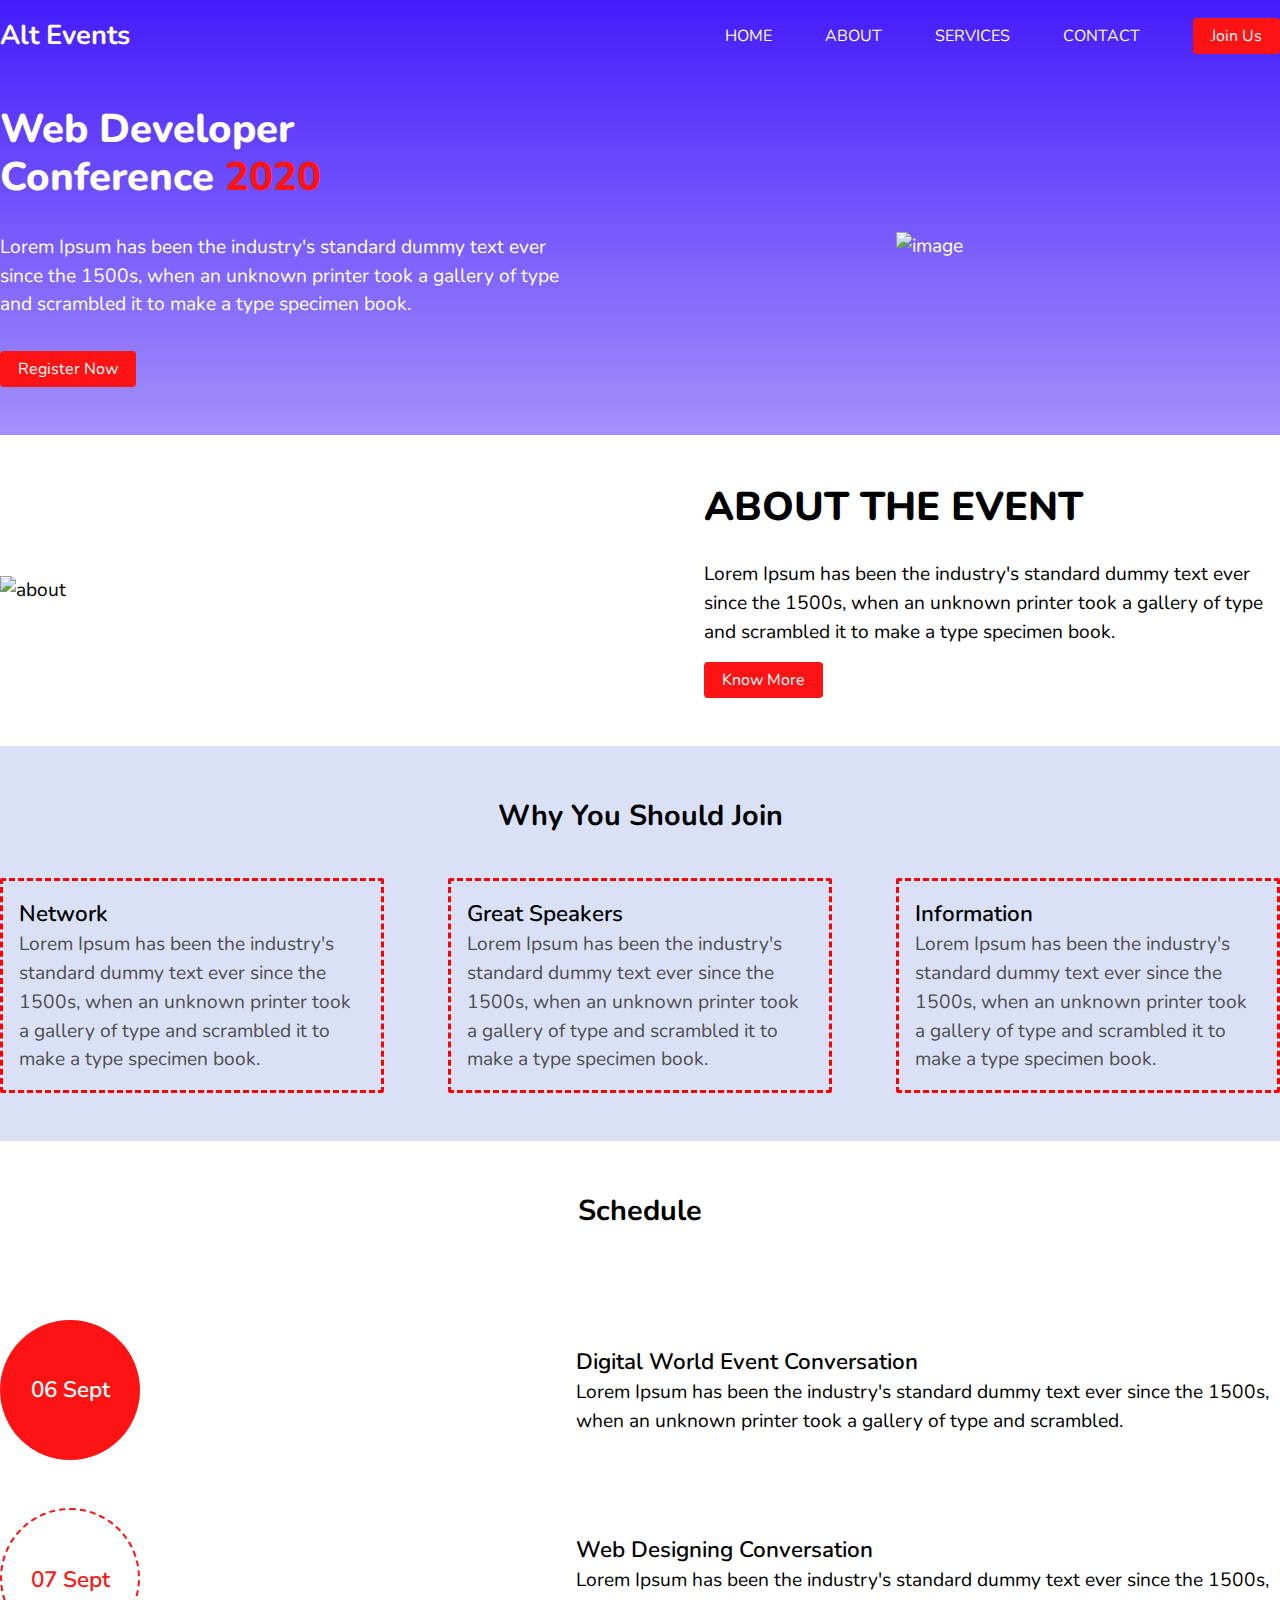
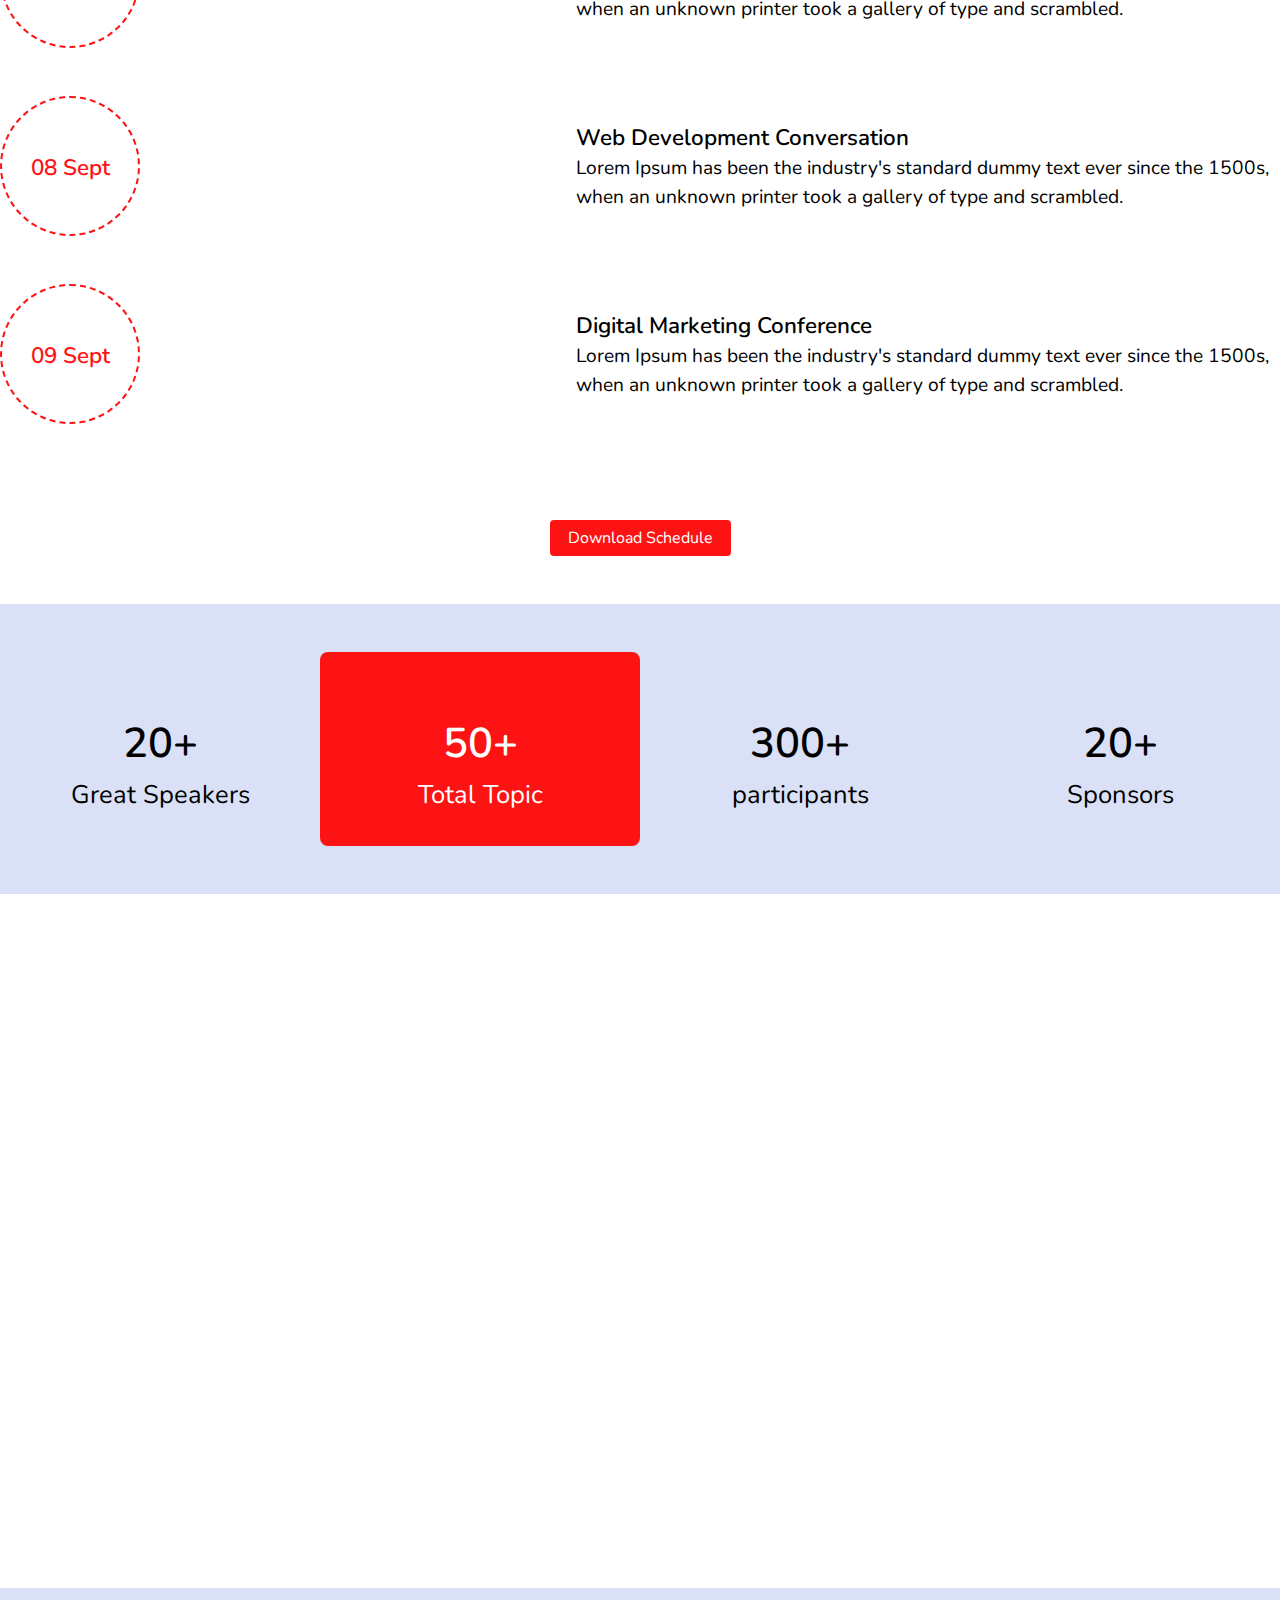
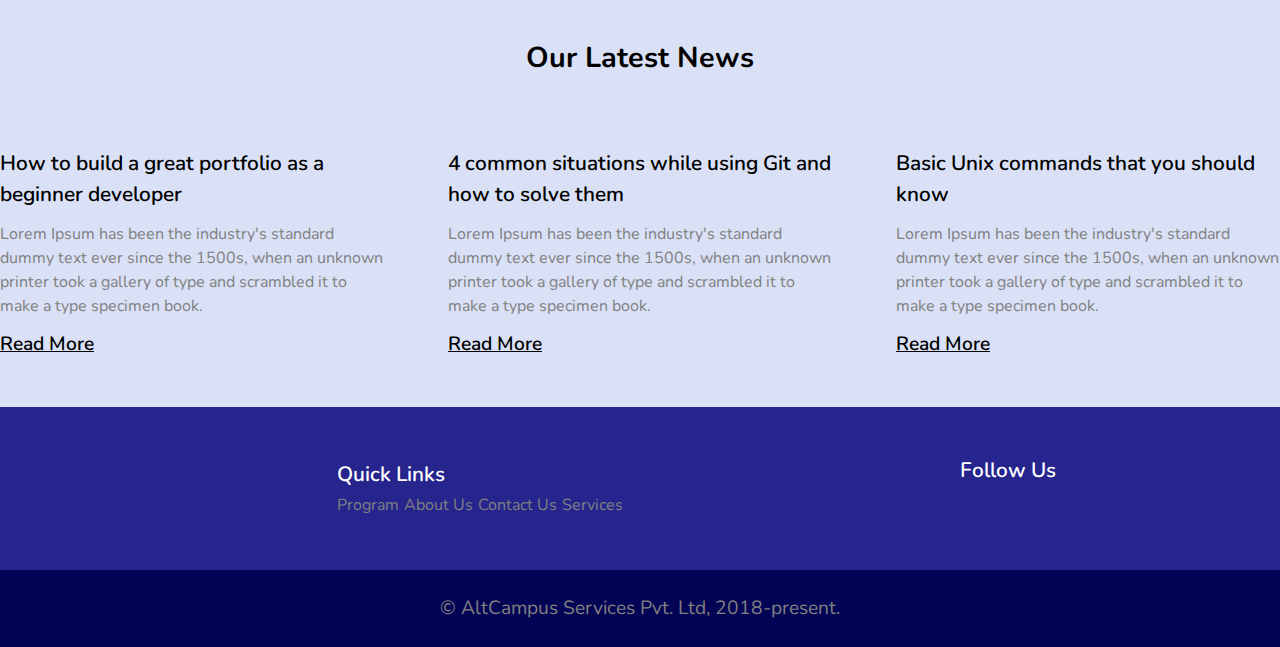
==== block-BHaacn/index.html @ 20f065da "Events 2020 - assignment-II" ====
<!DOCTYPE html>
<html lang="en">
<head>
    <meta charset="UTF-8">
    <meta http-equiv="X-UA-Compatible" content="IE=edge">
    <meta name="viewport" content="width=device-width, initial-scale=1.0">
    <title>Events 2020 - Assignment II</title>
    <link rel="stylesheet" href="style.css">
    <link href="https://fonts.googleapis.com/css2?family=Nunito:wght@200,300,400&display=swap" rel="stylesheet">
</head>
<body>
    <header class="header">
        <div class="container flex navbar">
            <h1>Alt Events</h1>
            <nav class="menu">
                <a href="#">HOME</a>
                <a href="#">ABOUT</a>
                <a href="#">SERVICES</a>
                <a href="#">CONTACT</a>
                <a href="#" class="btn">Join Us</a>
            </nav>
        </div>
        <section class="container flex hero padding">
            <div class="flex-45">
                <h2>Web Developer <br>Conference <span class="activ">2020</span></h2>
                <p>Lorem Ipsum has been the industry's standard dummy text ever since
                    the 1500s, when an unknown printer took a gallery of type and
                    scrambled it to make a type specimen book.
                </p>
                <a href="#" class="btn">Register Now</a>
            </div>
            <div class="flex-30">
                <img class="width-full" src="./assets/hero.png" alt="image">
            </div>
        </section>
    </header>
    <main>
        <section class="container flex padding sub-hero">
            <div class="flex-45">
                <img class="width-full" src="./assets/about.png" alt="about">
            </div>
            <div class="flex-45">
                <h2>ABOUT THE EVENT</h2>
                <p>Lorem Ipsum has been the industry's standard dummy text ever since
                    the 1500s, when an unknown printer took a gallery of type and
                    scrambled it to make a type specimen book.
                </p>
                <a href="#" class="btn">Know More</a>
            </div>
        </section>
        <section class="why-join padding">
            <h3>Why You Should Join</h3>
            <article class="flex container">
                <div class="box-1 flex-30">
                    <h4>Network</h4>
                    <p>Lorem Ipsum has been the industry's standard dummy text ever since
                        the 1500s, when an unknown printer took a gallery of type and
                        scrambled it to make a type specimen book.
                    </p>
                </div>
                <div class="box-1 flex-30">
                    <h4>Great Speakers</h4>
                    <p>Lorem Ipsum has been the industry's standard dummy text ever since
                        the 1500s, when an unknown printer took a gallery of type and
                        scrambled it to make a type specimen book.
                    </p>
                </div>
                <div class="box-1 flex-30">
                    <h4>Information</h4>
                    <p>Lorem Ipsum has been the industry's standard dummy text ever since
                        the 1500s, when an unknown printer took a gallery of type and
                        scrambled it to make a type specimen book.
                    </p>
                </div>
            </article>
        </section>
        <section class="schedule" >
            <article>
                <h3 class="padding">Schedule</h3>
                <div class="flex container ">
                    <div class="flex-15">
                        <h4 class="date-circle">06 Sept</h4>
                    </div>
                    <div class="flex-20">
                        <img class="width-full" src="./assets/schedule-01.jpg" alt="">
                    </div>
                    <div class="flex-55">
                        <h4>Digital World Event Conversation</h4>
                        <p>Lorem Ipsum has been the industry's standard dummy text ever since
                            the 1500s, when an unknown printer took a gallery of type and
                            scrambled.
                        </p>
                    </div>
                </div>
                <div class="flex container padding">
                    <div class="flex-15">
                        <h4 class="date-circle blank-circle">07 Sept</h4>
                    </div>
                    <div class="flex-20">
                        <img class="width-full" src="./assets/schedule-02.jpg" alt="">
                    </div>
                    <div class="flex-55">
                        <h4>Web Designing Conversation</h4>
                        <p>Lorem Ipsum has been the industry's standard dummy text ever since
                            the 1500s, when an unknown printer took a gallery of type and
                            scrambled.
                        </p>
                    </div>
                </div>
                <div class="flex container ">
                    <div class="flex-15">
                        <h4 class="date-circle blank-circle">08 Sept</h4>
                    </div>
                    <div class="flex-20">
                        <img class="width-full" src="./assets/schedule-03.jpg" alt="">
                    </div>
                    <div class="flex-55">
                        <h4>Web Development Conversation</h4>
                        <p>Lorem Ipsum has been the industry's standard dummy text ever since
                            the 1500s, when an unknown printer took a gallery of type and
                            scrambled.
                        </p>
                    </div>
                </div>
                <div class="flex container padding ">
                    <div class="flex-15">
                        <h4 class="date-circle blank-circle">09 Sept</h4>
                    </div>
                    <div class="flex-20">
                        <img class="width-full" src="./assets/schedule-04.jpg" alt="">
                    </div>
                    <div class="flex-55">
                        <h4>Digital Marketing Conference</h4>
                        <p>Lorem Ipsum has been the industry's standard dummy text ever since
                            the 1500s, when an unknown printer took a gallery of type and
                            scrambled.
                        </p>
                    </div>
                </div>
                <nav class="download padding">
                    <a class="btn" href="#">Download Schedule</a>
                </nav>
            </article>
        </section>
        <section>
            <article class="container flex padding logo">
                <div class="flex-25 logos">
                    <img src="./assets/speaker.png" alt="">
                    <p class="num">20+</p>
                    <p class="text">Great Speakers</p>
                </div>
                <div class="flex-25 logos active">
                    <img class="widt-full " src="./assets/idea.png" alt="">
                    <p class="num">50+</p>
                    <p class="text">Total Topic</p>
                </div>
                <div class="flex-25 logos">
                    <img class="widt-full" src="./assets/participants.png" alt="">
                    <p class="num">300+</p>
                    <p class="text">participants</p>
                </div>
                <div class="flex-25 logos">
                    <img class="widt-full" src="./assets/sponsor.png" alt="">
                    <p class="num">20+</p>
                    <p class="text">Sponsors</p>
                </div>
            </article>
        </section>
        <section class="video-type container padding">
            <div class="circle">
            </div>
        </section>
        <section class="padding latest-news">
            <h3>Our Latest News</h3>
            <article class="container flex">
                <div class="flex-30">
                    <img src="./assets/news-01.png" alt="">
                    <h5>How to build a great portfolio as a beginner developer</h5>
                    <p>Lorem Ipsum has been the industry's standard dummy text ever since
                        the 1500s, when an unknown printer took a gallery of type and
                        scrambled it to make a type specimen book.
                    </p>
                    <a class="read-more" href="#">Read More</a>
                </div>
                <div class="flex-30">
                    <img src="./assets/news-02.png" alt="">
                    <h5>4 common situations while using Git and how to solve them</h5>
                    <p>Lorem Ipsum has been the industry's standard dummy text ever since
                        the 1500s, when an unknown printer took a gallery of type and
                        scrambled it to make a type specimen book.
                    </p>
                    <a class="read-more" href="#">Read More</a>
                </div>
                <div class="flex-30">
                    <img src="./assets/news-03.png" alt="">
                    <h5>Basic Unix commands that you should know</h5>
                    <p>Lorem Ipsum has been the industry's standard dummy text ever since
                        the 1500s, when an unknown printer took a gallery of type and
                        scrambled it to make a type specimen book.
                    </p>
                    <a class="read-more" href="#">Read More</a>
                </div>
            </article>
            
        </section>
    </main>
    <footer class="footer">
        <div class="container flex padding">
            <nav>
                <img src="./assets/footer-logo.png" alt="">
            </nav>
            <div>
                <h5>Quick Links</h5>
                <nav>
                    <a class="links" href="#">Program</a>
                    <a class="links" href="#">About Us</a>
                    <a class="links" href="#">Contact Us</a>
                    <a class="links" href="#">Services</a>
                </nav>
            </div>
            <div class="flex-25">
                <h5>Follow Us</h5>
                <nav>
                    <ion-icon name="logo-facebook"></ion-icon>
                    <ion-icon name="logo-twitter"></ion-icon>
                </nav>
            </div>
        </div>
        <div class="last-footer">
            <small>&copy; AltCampus Services Pvt. Ltd, 2018-present.</small>
        </div>
    </footer>
    <script type="module" src="https://unpkg.com/ionicons@5.5.2/dist/ionicons/ionicons.esm.js"></script>
    <script nomodule src="https://unpkg.com/ionicons@5.5.2/dist/ionicons/ionicons.js"></script>
</body>
</html>
---- block-BHaacn/style.css ----
/* http://meyerweb.com/eric/tools/css/reset/ 
   v2.0 | 20110126
   License: none (public domain)
*/

html, body, div, span, applet, object, iframe,
h1, h2, h3, h4, h5, h6, p, blockquote, pre,
a, abbr, acronym, address, big, cite, code,
del, dfn, em, img, ins, kbd, q, s, samp,
small, strike, strong, sub, sup, tt, var,
b, u, i, center,
dl, dt, dd, ol, ul, li,
fieldset, form, label, legend,
table, caption, tbody, tfoot, thead, tr, th, td,
article, aside, canvas, details, embed, 
figure, figcaption, footer, header, hgroup, 
menu, nav, output, ruby, section, summary,
time, mark, audio, video {
	margin: 0;
	padding: 0;
	border: 0;
	font-size: 100%;
	font: inherit;
	vertical-align: baseline;
}
/* HTML5 display-role reset for older browsers */
article, aside, details, figcaption, figure, 
footer, header, hgroup, menu, nav, section {
	display: block;
}
body {
	line-height: 1;
}
ol, ul {
	list-style: none;
}
blockquote, q {
	quotes: none;
}
blockquote:before, blockquote:after,
q:before, q:after {
	content: '';
	content: none;
}
table {
	border-collapse: collapse;
	border-spacing: 0;
}
/* ---------------------------- */
*,
*::after,
*::before {
    box-sizing: border-box;
}
html {
    font-size: 16px;
}
body {
    font-size: 1.2rem;
    font-family: 'Nunito', sans-serif;
    line-height: 1.5;
}
.container {
    max-width: 1300px;
    width: 100%;
    margin: 0 auto;
}
.flex {
    display: flex;
    justify-content: space-between;
    align-items: center;
}
a {
    text-decoration: none;
    font-size: 1rem;
    color: #fff;
}
.padding {
    padding: 3rem 0;
}
.btn {
    color: #fff;
    background-color: rgb(253, 19, 19);
    display: inline-block;
    border-radius: 4px;
    padding: 6px 18px;
}
.width-full {
    width: 100%;
}
.flex-45 {
    flex: 0 1 45%;
}
.flex-30 {
    flex: 0 1 30%;
}
.flex-15 {
    flex: 0 1 15%;
}
.flex-20 {
    flex: 0 1 20%;
}
.flex-25 {
    flex: 0 1 25%;
}
.flex-55 {
    flex: 0 1 55%;
}
/* -------------------------------- */
.header {
    background: linear-gradient(rgba(48, 3, 252, 0.9), rgba(74, 36, 247, 0.5)), url(./assets/banner.png) no-repeat center;
    color: #fff;
}
.navbar {
    padding-top: 1rem;
}
.menu a {
    margin-left: 3rem;
    font-size: 1rem;
}
h1 {
    font-size: 1.7rem;
    font-weight: bold;
}
h2 {
    font-size: 2.5rem;
    line-height: 1.2;
    margin-bottom: 1.8rem;
    font-weight: 800;
}
.activ {
    color: rgb(253, 19, 19);
}
.hero p {
    margin: 2rem 0;
}
/* ---------------------------------- */
.sub-hero p {
    margin-bottom: 1rem;
}
/* ----------------------------------- */
.why-join {
    background-color: rgba(162, 180, 233, 0.4);
}
h3 {
    text-align: center;
    font-size: 1.8rem;
    font-weight: 700;
    margin-bottom: 2.5rem;
}
h4 {
    font-size: 1.4rem;
    font-weight: 600;
}
.box-1 {
    border: 3px dashed red;
    border-radius: 3px;
    padding: 1rem;
}
.box-1 p {
    color: rgb(78, 78, 78);
}
.date-circle {
    width: 140px;
    height: 140px;
    background-color: rgb(253, 19, 19);
    border-radius: 50%;
    text-align: center;
    line-height: 140px;
    color: #fff;
}
.blank-circle {
    border: 2px dashed rgb(253, 19, 19);
    background-color: #fff;
    color: rgb(253, 19, 19);
}
.flex-20 img {
    border-radius: 6px;
    width: 80%;
}
.download {
    text-align: center;
}
/* --------------------- */
.num {
    text-align: center;
    font-size: 2.6rem;
    font-weight: 600;
}
.text {
    font-size: 1.6rem;
}
.logos{
    text-align: center;
}
.active {
    background-color: rgb(253, 19, 19);
    color: #fff;
    padding: 2rem;
    border-radius: 8px;
}
.logo {
    background-color: rgba(162, 180, 233, 0.4);
}
.video-type{
    background: url('./assets/banner.png') no-repeat;
    width: 100vw;
    height: 70vh;
    margin: 2rem auto;
    border-radius: 8px;
}
.circle {
    width: 100px;
    height: 100px;
    background-color: #fff;
    border-radius: 50%;
    display: block;
    text-align: center;
}
/* -------------------------- */
.read-more {
    color: black;
    text-decoration: underline;
    font-size: 1.2rem;
    font-weight: 600;
}
h5 {
    font-size: 1.3rem;
    font-weight: 600;
}
.latest-news{
    background-color: rgba(162, 180, 233, 0.4);
}
.latest-news p{
    color: gray;
    font-size: 1rem;
    margin: 12px 0;
}
.links {
    color: gray;
}
/* -------------------------- */
.footer{
    background-color: rgb(37, 37, 141);
}
.footer h5{
    color: #fff;
}
ion-icon {
    color: rgb(158, 158, 158);
    font-size: 1.5rem;
    margin-right: 1rem;
}
.last-footer{
    text-align: center;
    color: gray;
    background-color: rgb(3, 3, 85);
    padding: 24px 0;
}
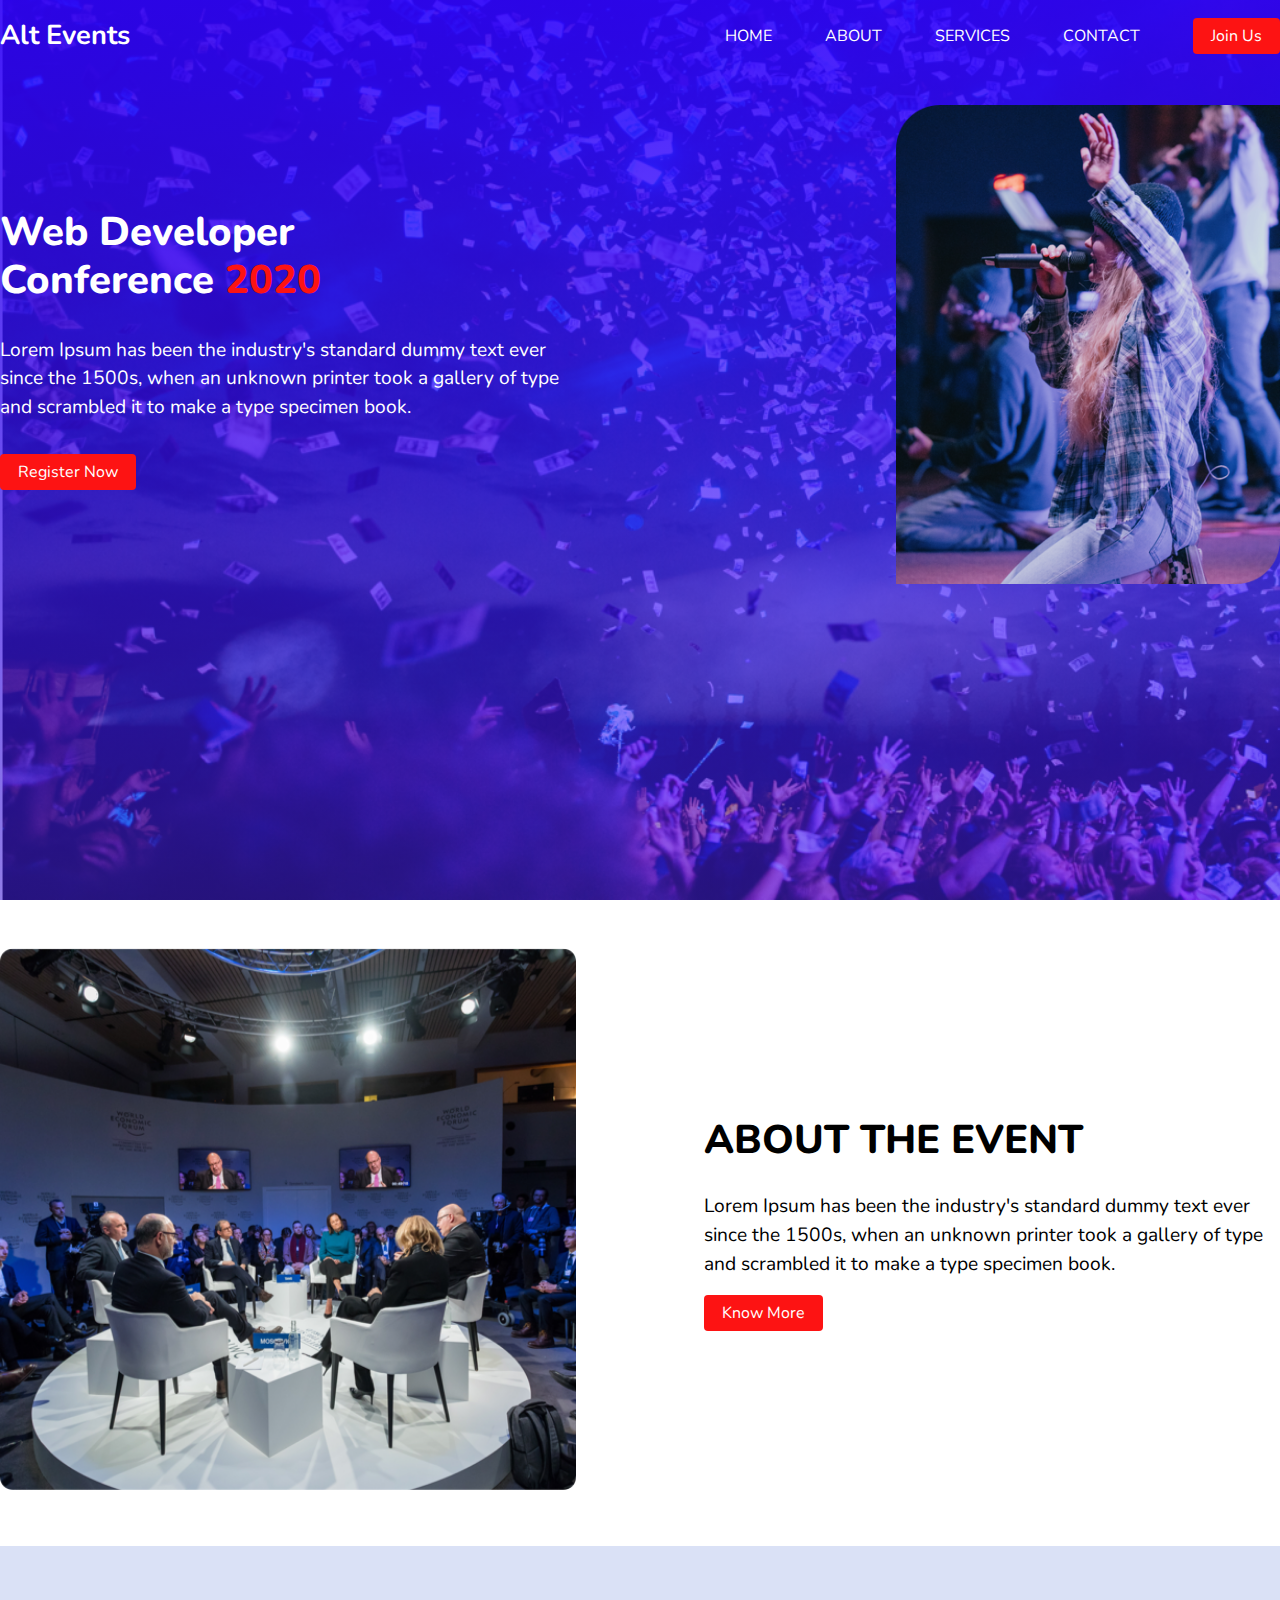
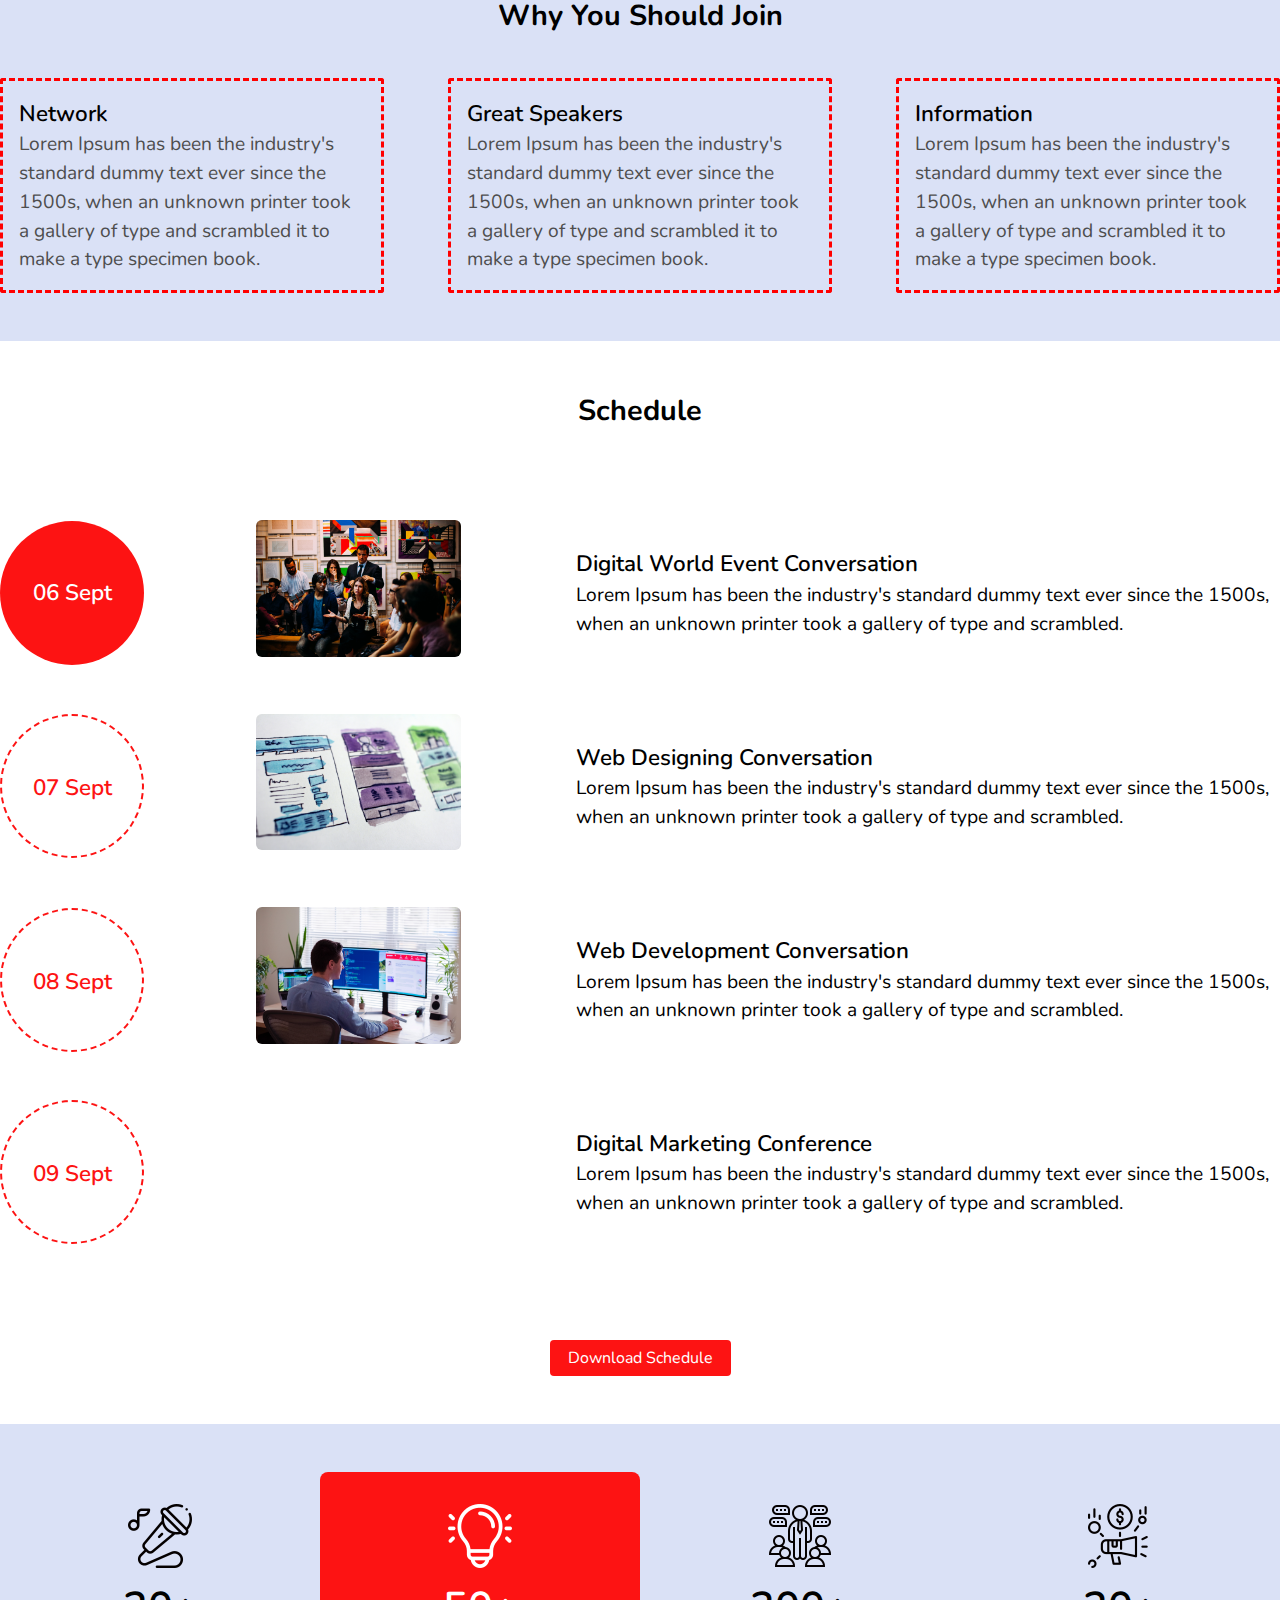
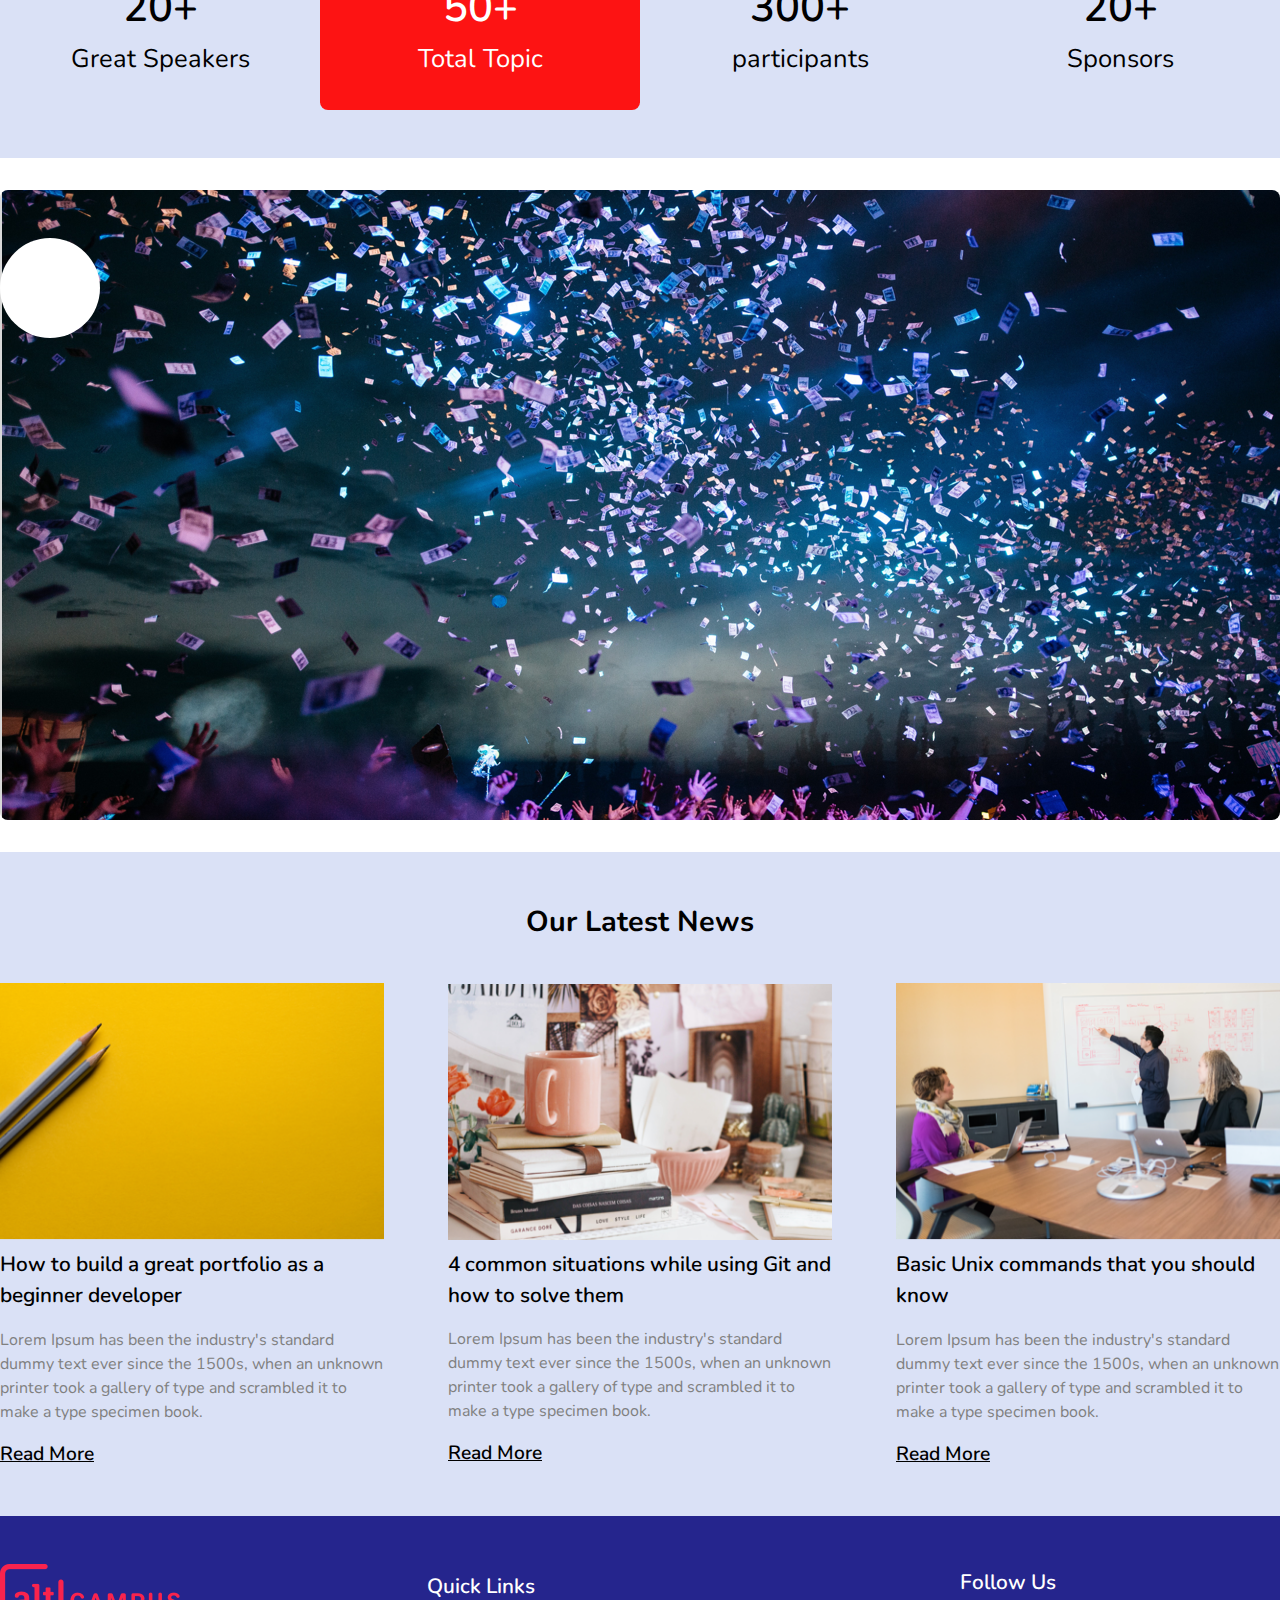
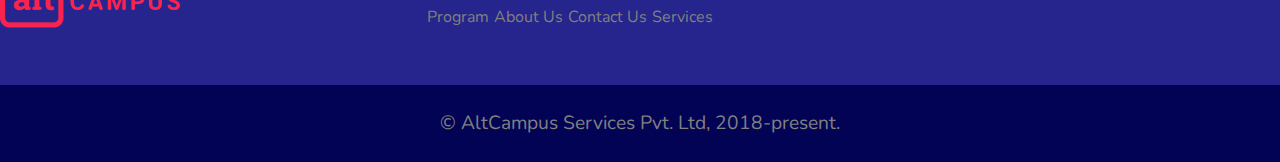
==== commit 83c9c64e: "mod event 2020 Assignment II" ====
--- a/block-BHaacn/index.html
+++ b/block-BHaacn/index.html
@@ -10,9 +10,13 @@
 </head>
 <body>
     <header class="header">
-        <div class="container flex navbar">
+        <div class="container flex justify-between navbar">
             <h1>Alt Events</h1>
-            <nav class="menu">
+            <label class="bars" for="toggle">
+                <ion-icon name="menu-outline"></ion-icon>
+            </label>
+            <input id="toggle" type="checkbox">
+            <nav class="menu item-center .sm-column">
                 <a href="#">HOME</a>
                 <a href="#">ABOUT</a>
                 <a href="#">SERVICES</a>
@@ -20,8 +24,8 @@
                 <a href="#" class="btn">Join Us</a>
             </nav>
         </div>
-        <section class="container flex hero padding">
-            <div class="flex-45">
+        <section class="container flex justify-between hero padding wrap">
+            <div class="flex-45 flex-100 order-1">
                 <h2>Web Developer <br>Conference <span class="activ">2020</span></h2>
                 <p>Lorem Ipsum has been the industry's standard dummy text ever since
                     the 1500s, when an unknown printer took a gallery of type and
@@ -29,17 +33,17 @@
                 </p>
                 <a href="#" class="btn">Register Now</a>
             </div>
-            <div class="flex-30">
-                <img class="width-full" src="./assets/hero.png" alt="image">
+            <div class="flex-30 flex-100">
+                <img class="width-full sm-width-full order-1 hero-img" src="./assets/hero.png" alt="image">
             </div>
         </section>
     </header>
     <main>
-        <section class="container flex padding sub-hero">
-            <div class="flex-45">
-                <img class="width-full" src="./assets/about.png" alt="about">
-            </div>
-            <div class="flex-45">
+        <section class="container flex justify-between padding sub-hero wrap">
+            <div class="flex-45 flex-100">
+                <img class="width-full sm-width-full" src="./assets/about.png" alt="about">
+            </div>
+            <div class="flex-45 flex-100 wrap">
                 <h2>ABOUT THE EVENT</h2>
                 <p>Lorem Ipsum has been the industry's standard dummy text ever since
                     the 1500s, when an unknown printer took a gallery of type and
@@ -50,22 +54,22 @@
         </section>
         <section class="why-join padding">
             <h3>Why You Should Join</h3>
-            <article class="flex container">
-                <div class="box-1 flex-30">
+            <article class="flex justify-between container wrap">
+                <div class="box-1 flex-30 flex-100">
                     <h4>Network</h4>
                     <p>Lorem Ipsum has been the industry's standard dummy text ever since
                         the 1500s, when an unknown printer took a gallery of type and
                         scrambled it to make a type specimen book.
                     </p>
                 </div>
-                <div class="box-1 flex-30">
+                <div class="box-1 flex-30 flex-100">
                     <h4>Great Speakers</h4>
                     <p>Lorem Ipsum has been the industry's standard dummy text ever since
                         the 1500s, when an unknown printer took a gallery of type and
                         scrambled it to make a type specimen book.
                     </p>
                 </div>
-                <div class="box-1 flex-30">
+                <div class="box-1 flex-30 flex-100">
                     <h4>Information</h4>
                     <p>Lorem Ipsum has been the industry's standard dummy text ever since
                         the 1500s, when an unknown printer took a gallery of type and
@@ -77,7 +81,7 @@
         <section class="schedule" >
             <article>
                 <h3 class="padding">Schedule</h3>
-                <div class="flex container ">
+                <div class="flex justify-between container ">
                     <div class="flex-15">
                         <h4 class="date-circle">06 Sept</h4>
                     </div>
@@ -92,7 +96,7 @@
                         </p>
                     </div>
                 </div>
-                <div class="flex container padding">
+                <div class="flex justify-between container padding">
                     <div class="flex-15">
                         <h4 class="date-circle blank-circle">07 Sept</h4>
                     </div>
@@ -107,7 +111,7 @@
                         </p>
                     </div>
                 </div>
-                <div class="flex container ">
+                <div class="flex justify-between container ">
                     <div class="flex-15">
                         <h4 class="date-circle blank-circle">08 Sept</h4>
                     </div>
@@ -122,7 +126,7 @@
                         </p>
                     </div>
                 </div>
-                <div class="flex container padding ">
+                <div class="flex justify-between container padding ">
                     <div class="flex-15">
                         <h4 class="date-circle blank-circle">09 Sept</h4>
                     </div>
@@ -143,23 +147,23 @@
             </article>
         </section>
         <section>
-            <article class="container flex padding logo">
-                <div class="flex-25 logos">
+            <article class="container flex justify-between padding logo wrap">
+                <div class="flex-25 flex-100 logos">
                     <img src="./assets/speaker.png" alt="">
                     <p class="num">20+</p>
                     <p class="text">Great Speakers</p>
                 </div>
-                <div class="flex-25 logos active">
+                <div class="flex-25 flex-100 logos active">
                     <img class="widt-full " src="./assets/idea.png" alt="">
                     <p class="num">50+</p>
                     <p class="text">Total Topic</p>
                 </div>
-                <div class="flex-25 logos">
+                <div class="flex-25 flex-100 logos">
                     <img class="widt-full" src="./assets/participants.png" alt="">
                     <p class="num">300+</p>
                     <p class="text">participants</p>
                 </div>
-                <div class="flex-25 logos">
+                <div class="flex-25 flex-100 logos">
                     <img class="widt-full" src="./assets/sponsor.png" alt="">
                     <p class="num">20+</p>
                     <p class="text">Sponsors</p>
@@ -172,9 +176,9 @@
         </section>
         <section class="padding latest-news">
             <h3>Our Latest News</h3>
-            <article class="container flex">
-                <div class="flex-30">
-                    <img src="./assets/news-01.png" alt="">
+            <article class="container flex justify-between wrap">
+                <div class="flex-30 flex-100">
+                    <img class="width-full" src="./assets/news-01.png" alt="">
                     <h5>How to build a great portfolio as a beginner developer</h5>
                     <p>Lorem Ipsum has been the industry's standard dummy text ever since
                         the 1500s, when an unknown printer took a gallery of type and
@@ -182,8 +186,8 @@
                     </p>
                     <a class="read-more" href="#">Read More</a>
                 </div>
-                <div class="flex-30">
-                    <img src="./assets/news-02.png" alt="">
+                <div class="flex-30 flex-100">
+                    <img class="width-full" src="./assets/news-02.png" alt="">
                     <h5>4 common situations while using Git and how to solve them</h5>
                     <p>Lorem Ipsum has been the industry's standard dummy text ever since
                         the 1500s, when an unknown printer took a gallery of type and
@@ -191,8 +195,8 @@
                     </p>
                     <a class="read-more" href="#">Read More</a>
                 </div>
-                <div class="flex-30">
-                    <img src="./assets/news-03.png" alt="">
+                <div class="flex-30 flex-100">
+                    <img class="width-full" src="./assets/news-03.png" alt="">
                     <h5>Basic Unix commands that you should know</h5>
                     <p>Lorem Ipsum has been the industry's standard dummy text ever since
                         the 1500s, when an unknown printer took a gallery of type and
@@ -205,7 +209,7 @@
         </section>
     </main>
     <footer class="footer">
-        <div class="container flex padding">
+        <div class="container flex justify-between padding">
             <nav>
                 <img src="./assets/footer-logo.png" alt="">
             </nav>
@@ -221,8 +225,8 @@
             <div class="flex-25">
                 <h5>Follow Us</h5>
                 <nav>
-                    <ion-icon name="logo-facebook"></ion-icon>
-                    <ion-icon name="logo-twitter"></ion-icon>
+                    <ion-icon class="social-media" name="logo-facebook"></ion-icon>
+                    <ion-icon class="social-media" name="logo-twitter"></ion-icon>
                 </nav>
             </div>
         </div>
--- a/block-BHaacn/style.css
+++ b/block-BHaacn/style.css
@@ -67,6 +67,8 @@
 }
 .flex {
     display: flex;
+}
+.justify-between { 
     justify-content: space-between;
     align-items: center;
 }
@@ -77,6 +79,9 @@
 }
 .padding {
     padding: 3rem 0;
+}
+.item-center {
+    align-items: center;
 }
 .btn {
     color: #fff;
@@ -106,10 +111,16 @@
 .flex-55 {
     flex: 0 1 55%;
 }
+.flex-50 {
+    flex: 0 1 50%;
+}
+
 /* -------------------------------- */
 .header {
-    background: linear-gradient(rgba(48, 3, 252, 0.9), rgba(74, 36, 247, 0.5)), url(./assets/banner.png) no-repeat center;
-    color: #fff;
+    background: linear-gradient(rgba(48, 3, 252, 0.9), rgba(74, 36, 247, 0.5)), url(./assets/banner.png) no-repeat;
+    background-size: cover;
+    color: #fff;
+    height: 100vh;
 }
 .navbar {
     padding-top: 1rem;
@@ -117,6 +128,9 @@
 .menu a {
     margin-left: 3rem;
     font-size: 1rem;
+}
+#toggle, .bars {
+    display: none;
 }
 h1 {
     font-size: 1.7rem;
@@ -161,12 +175,12 @@
     color: rgb(78, 78, 78);
 }
 .date-circle {
-    width: 140px;
-    height: 140px;
+    width: 9rem;
+    height: 9rem;
     background-color: rgb(253, 19, 19);
     border-radius: 50%;
     text-align: center;
-    line-height: 140px;
+    line-height: 9rem;
     color: #fff;
 }
 .blank-circle {
@@ -234,7 +248,7 @@
 .latest-news p{
     color: gray;
     font-size: 1rem;
-    margin: 12px 0;
+    margin: 1rem 0;
 }
 .links {
     color: gray;
@@ -246,7 +260,7 @@
 .footer h5{
     color: #fff;
 }
-ion-icon {
+.social-media {
     color: rgb(158, 158, 158);
     font-size: 1.5rem;
     margin-right: 1rem;
@@ -256,4 +270,55 @@
     color: gray;
     background-color: rgb(3, 3, 85);
     padding: 24px 0;
+}
+/* ------------------------------- */
+@media screen and (max-width: 1200px) {
+    .container{
+        max-width: 1140px;
+    }
+}
+@media screen and (max-width: 992px) {
+    html {
+        font-size: 14px;
+    }
+    .container{
+        max-width: 960px;
+    }
+}
+@media screen and (max-width: 768px) {
+    html {
+        font-size: 12px;
+    }
+    .container{
+        max-width: 720px;
+    }
+    .menu {
+        display: none;
+    }
+    #toggle:checked ~ .menu {
+        display: inline-block;
+    }
+    .bars {
+        font-size: 2rem;
+        color: #fff;
+        display: inline-block;
+    }
+    
+    .sm-width-full {
+        width: 100%;
+    }
+    .flex-100 {
+        flex: 0 1 100%;
+        margin: 2rem 0;
+    }
+    .wrap {
+        flex-wrap: wrap;
+    }
+    .order-1 {
+        order: 1;
+    }
+    .hero-img {
+        max-height: 400px;
+        object-fit: cover;
+    }
 }